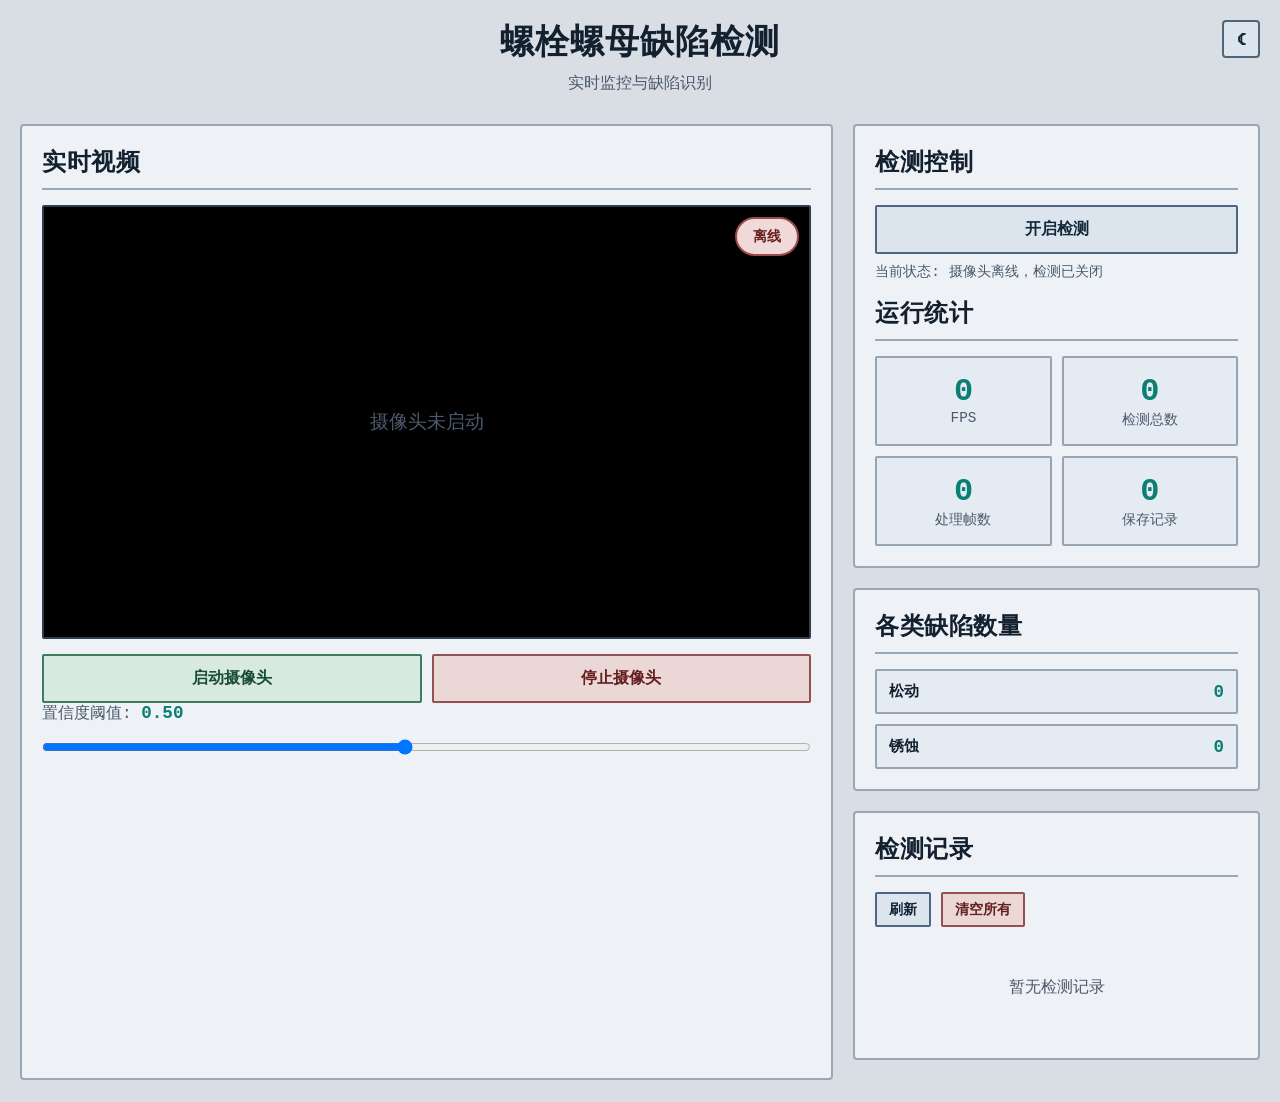
==== data/static/index.html @ 77c81915 "first commit" ====
<!DOCTYPE html>
<html lang="zh-CN">
  <head>
    <meta charset="UTF-8" />
    <meta name="viewport" content="width=device-width, initial-scale=1.0" />
    <title>螺栓螺母缺陷检测平台</title>
    <style>
      :root {
        --bg: #d9dee4;
        --panel: #eef2f6;
        --panel-border: #9aa7b6;
        --text: #13202f;
        --muted: #4a5a6c;
        --accent: #0b7f73;
        --accent-dim: #0a5d54;
        --danger: #9b2e2e;
        --ok: #1f6f46;
      }

      body.theme-night {
        --bg: #0b0f14;
        --panel: #111821;
        --panel-border: #273445;
        --text: #d8e1ec;
        --muted: #8a98aa;
        --accent: #36c2b4;
        --accent-dim: #1f5b56;
        --danger: #c25a5a;
        --ok: #58b77f;
      }

      * {
        margin: 0;
        padding: 0;
        box-sizing: border-box;
      }

      body {
        font-family: "Consolas", "Menlo", "Monaco", monospace;
        background: var(--bg);
        color: var(--text);
        min-height: 100vh;
        padding: 20px;
      }

      .container {
        max-width: 1400px;
        margin: 0 auto;
      }

      header {
        position: relative;
        text-align: center;
        color: var(--text);
        margin-bottom: 30px;
      }

      .theme-icon-btn {
        position: absolute;
        top: 0;
        right: 0;
        width: 38px;
        height: 38px;
        padding: 0;
        display: inline-flex;
        align-items: center;
        justify-content: center;
        border-radius: 4px;
        border: 2px solid #51657a;
        background: #dce5ee;
        color: #122739;
        z-index: 2;
      }

      .theme-icon-btn:hover {
        background: #cfdae6;
      }

      .theme-icon {
        font-size: 18px;
        line-height: 1;
      }

      header h1 {
        font-size: 2.1em;
        letter-spacing: 1px;
        text-shadow: none;
      }

      header p {
        color: var(--muted);
        margin-top: 8px;
      }

      .main-content {
        display: grid;
        grid-template-columns: 2fr 1fr;
        gap: 20px;
      }

      .right-column {
        display: grid;
        gap: 20px;
      }

      .panel {
        background: var(--panel);
        border-radius: 4px;
        border: 2px solid var(--panel-border);
        padding: 20px;
        box-shadow: none;
      }

      .panel h2 {
        color: var(--text);
        margin-bottom: 15px;
        border-bottom: 2px solid var(--panel-border);
        padding-bottom: 10px;
        letter-spacing: 0.5px;
      }

      /* 视频区域 */
      .video-panel {
        grid-row: span 2;
      }

      .video-container {
        position: relative;
        background: #000;
        border-radius: 2px;
        border: 2px solid #2f3e50;
        overflow: hidden;
        margin-bottom: 15px;
      }

      .video-stream {
        width: 100%;
        height: auto;
        display: block;
      }

      .video-placeholder {
        width: 100%;
        aspect-ratio: 16/9;
        display: flex;
        align-items: center;
        justify-content: center;
        color: var(--muted);
        font-size: 1.2em;
      }

      .status-indicator {
        position: absolute;
        top: 10px;
        right: 10px;
        padding: 8px 16px;
        border-radius: 20px;
        font-size: 0.9em;
        font-weight: bold;
        background: #d4dbe3;
        color: #102133;
        border: 2px solid #7a8a9d;
      }

      .status-indicator.active {
        background: #d7ece3;
        border-color: #398866;
        color: #135236;
      }

      .status-indicator.inactive {
        background: #f0d9d9;
        border-color: #9b4a4a;
        color: #682020;
      }

      /* 控制面板 */
      .controls {
        display: grid;
        grid-template-columns: 1fr 1fr;
        gap: 10px;
      }

      .toggle-wrapper {
        margin-bottom: 16px;
      }

      .toggle-tip {
        margin-top: 8px;
        color: var(--muted);
        font-size: 0.9em;
      }

      .control-group {
        margin-bottom: 15px;
      }

      .control-group label {
        display: block;
        margin-bottom: 5px;
        color: var(--muted);
        font-weight: 500;
      }

      button {
        width: 100%;
        padding: 12px;
        border: none;
        border-radius: 2px;
        font-size: 1em;
        font-weight: bold;
        cursor: pointer;
        transition: background 0.2s ease, border-color 0.2s ease;
        border: 2px solid #51657a;
      }

      button:hover {
        transform: none;
        box-shadow: none;
      }

      button:active {
        transform: none;
      }

      .btn-primary {
        background: #dce5ee;
        color: #122739;
        border-color: #4d6782;
      }

      .btn-primary:hover {
        background: #cfdae6;
      }

      .btn-success {
        background: #d8e9e1;
        color: #164d34;
        border-color: #3f7b5b;
      }

      .btn-success:hover {
        background: #cde2d8;
      }

      .btn-danger {
        background: #ecd7d7;
        color: #641f1f;
        border-color: #955151;
      }

      .btn-danger:hover {
        background: #e2caca;
      }

      input[type="range"] {
        width: 100%;
        margin: 10px 0;
      }

      .slider-value {
        text-align: center;
        color: var(--accent);
        font-weight: bold;
        font-size: 1.1em;
      }

      /* 统计信息 */
      .stats-grid {
        display: grid;
        grid-template-columns: repeat(2, 1fr);
        gap: 10px;
      }

      .stat-item {
        background: #e5ebf2;
        color: var(--text);
        padding: 15px;
        border-radius: 2px;
        border: 2px solid #96a4b4;
        text-align: center;
      }

      .stat-value {
        font-size: 2em;
        font-weight: bold;
        color: var(--accent);
      }

      .stat-label {
        font-size: 0.9em;
        color: var(--muted);
      }

      .defect-stats-list {
        display: grid;
        gap: 10px;
      }

      .defect-item {
        display: flex;
        justify-content: space-between;
        align-items: center;
        background: #e5ebf2;
        border: 2px solid #96a4b4;
        border-radius: 2px;
        padding: 10px 12px;
        font-size: 0.95em;
      }

      .defect-name {
        color: var(--text);
        font-weight: 600;
      }

      .defect-count {
        color: var(--accent);
        font-size: 1.15em;
        font-weight: 700;
      }

      /* 检测记录 */
      .detection-list {
        max-height: 500px;
        overflow-y: auto;
      }

      .detection-item {
        display: flex;
        align-items: center;
        padding: 10px;
        border-bottom: 1px solid #9caab9;
        transition: background 0.2s;
      }

      .detection-item:hover {
        background: #d9e1ea;
      }

      .detection-thumb {
        width: 80px;
        height: 60px;
        object-fit: cover;
        border-radius: 4px;
        margin-right: 15px;
      }

      .detection-info {
        flex: 1;
      }

      .detection-time {
        font-size: 0.9em;
        color: var(--muted);
      }

      .detection-confidence {
        display: inline-block;
        padding: 2px 8px;
        background: #d7ece3;
        color: #145239;
        border-radius: 2px;
        border: 1px solid #438b6a;
        font-size: 0.8em;
        margin-top: 5px;
      }

      .detection-actions {
        display: flex;
        gap: 5px;
      }

      .btn-small {
        padding: 6px 12px;
        font-size: 0.9em;
      }

      .empty-state {
        text-align: center;
        padding: 40px;
        color: var(--muted);
      }

      body.theme-night .panel {
        border: 1px solid var(--panel-border);
      }

      body.theme-night .theme-icon-btn {
        border: 1px solid #33465c;
        background: #1b2b3d;
        color: var(--text);
      }

      body.theme-night .theme-icon-btn:hover {
        background: #22364d;
      }

      body.theme-night .panel h2 {
        border-bottom: 1px solid var(--panel-border);
      }

      body.theme-night .video-container {
        border: 1px solid #1b2430;
      }

      body.theme-night .status-indicator {
        background: #1b2430;
        color: var(--text);
        border: 1px solid #2b394c;
      }

      body.theme-night .status-indicator.active {
        background: #163229;
        border-color: #245f4b;
        color: #81d8b0;
      }

      body.theme-night .status-indicator.inactive {
        background: #321818;
        border-color: #5d3131;
        color: #d59494;
      }

      body.theme-night button {
        border: 1px solid #33465c;
      }

      body.theme-night .btn-primary {
        background: #1b2b3d;
        color: var(--text);
        border-color: #365271;
      }

      body.theme-night .btn-primary:hover {
        background: #22364d;
      }

      body.theme-night .btn-success {
        background: #183128;
        color: #b2e6c6;
        border-color: #2b5f4b;
      }

      body.theme-night .btn-success:hover {
        background: #1c3c31;
      }

      body.theme-night .btn-danger {
        background: #321f1f;
        color: #e2b6b6;
        border-color: #674242;
      }

      body.theme-night .btn-danger:hover {
        background: #3a2525;
      }

      body.theme-night .stat-item {
        background: #0f141b;
        border: 1px solid #223042;
      }

      body.theme-night .defect-item {
        background: #0f141b;
        border: 1px solid #223042;
      }

      body.theme-night .detection-item {
        border-bottom: 1px solid #223042;
      }

      body.theme-night .detection-item:hover {
        background: #151e29;
      }

      body.theme-night .detection-confidence {
        background: #15352e;
        color: #8ddcba;
        border: 1px solid #2e6a59;
      }

      /* 响应式设计 */
      @media (max-width: 1024px) {
        .main-content {
          grid-template-columns: 1fr;
        }

        .video-panel {
          grid-row: span 1;
        }
      }
    </style>
  </head>

  <body>
    <div class="container">
      <header>
        <h1>螺栓螺母缺陷检测</h1>
        <p>实时监控与缺陷识别</p>
        <button
          id="btnThemeToggle"
          class="theme-icon-btn"
          aria-label="切换显示模式"
          title="切换显示模式"
        >
          <span id="themeIcon" class="theme-icon">☾</span>
        </button>
      </header>

      <div class="main-content">
        <!-- 视频显示区 -->
        <div class="panel video-panel">
          <h2>实时视频</h2>
          <div class="video-container">
            <img id="videoStream" class="video-stream" style="display: none" />
            <div id="videoPlaceholder" class="video-placeholder">
              摄像头未启动
            </div>
            <div id="statusIndicator" class="status-indicator inactive">
              离线
            </div>
          </div>

          <div class="controls">
            <button id="btnStartCamera" class="btn-success">启动摄像头</button>
            <button id="btnStopCamera" class="btn-danger">停止摄像头</button>
          </div>

          <div class="control-group">
            <label
              >置信度阈值:
              <span id="confidenceValue" class="slider-value">0.50</span></label
            >
            <input
              type="range"
              id="confidenceSlider"
              min="10"
              max="95"
              value="50"
              step="5"
            />
          </div>
        </div>

        <div class="right-column">
          <!-- 检测控制与运行统计 -->
          <div class="panel">
            <h2>检测控制</h2>
            <div class="toggle-wrapper">
              <button id="btnToggleDetection" class="btn-primary">
                开启检测
              </button>
              <div id="toggleDetectionTip" class="toggle-tip">
                当前状态: 检测关闭
              </div>
            </div>

            <h2 style="margin-top: 6px">运行统计</h2>
            <div class="stats-grid">
              <div class="stat-item">
                <div class="stat-value" id="statFps">0</div>
                <div class="stat-label">FPS</div>
              </div>
              <div class="stat-item">
                <div class="stat-value" id="statDetections">0</div>
                <div class="stat-label">检测总数</div>
              </div>
              <div class="stat-item">
                <div class="stat-value" id="statFrames">0</div>
                <div class="stat-label">处理帧数</div>
              </div>
              <div class="stat-item">
                <div class="stat-value" id="statRecords">0</div>
                <div class="stat-label">保存记录</div>
              </div>
            </div>
          </div>

          <!-- 缺陷统计 -->
          <div class="panel">
            <h2>各类缺陷数量</h2>
            <div id="defectStatsList" class="defect-stats-list">
              <div class="defect-item">
                <span class="defect-name">松动</span>
                <span class="defect-count" id="defectLoose">0</span>
              </div>
              <div class="defect-item">
                <span class="defect-name">锈蚀</span>
                <span class="defect-count" id="defectRust">0</span>
              </div>
            </div>
          </div>

          <!-- 检测记录 -->
          <div class="panel">
            <h2>检测记录</h2>
            <div style="margin-bottom: 10px">
              <button
                id="btnRefreshRecords"
                class="btn-primary btn-small"
                style="width: auto; display: inline-block"
              >
                刷新
              </button>
              <button
                id="btnClearRecords"
                class="btn-danger btn-small"
                style="width: auto; display: inline-block"
              >
                清空所有
              </button>
            </div>
            <div id="detectionList" class="detection-list">
              <div class="empty-state">暂无检测记录</div>
            </div>
          </div>
        </div>
      </div>
    </div>

    <script src="app.js"></script>
  </body>
</html>
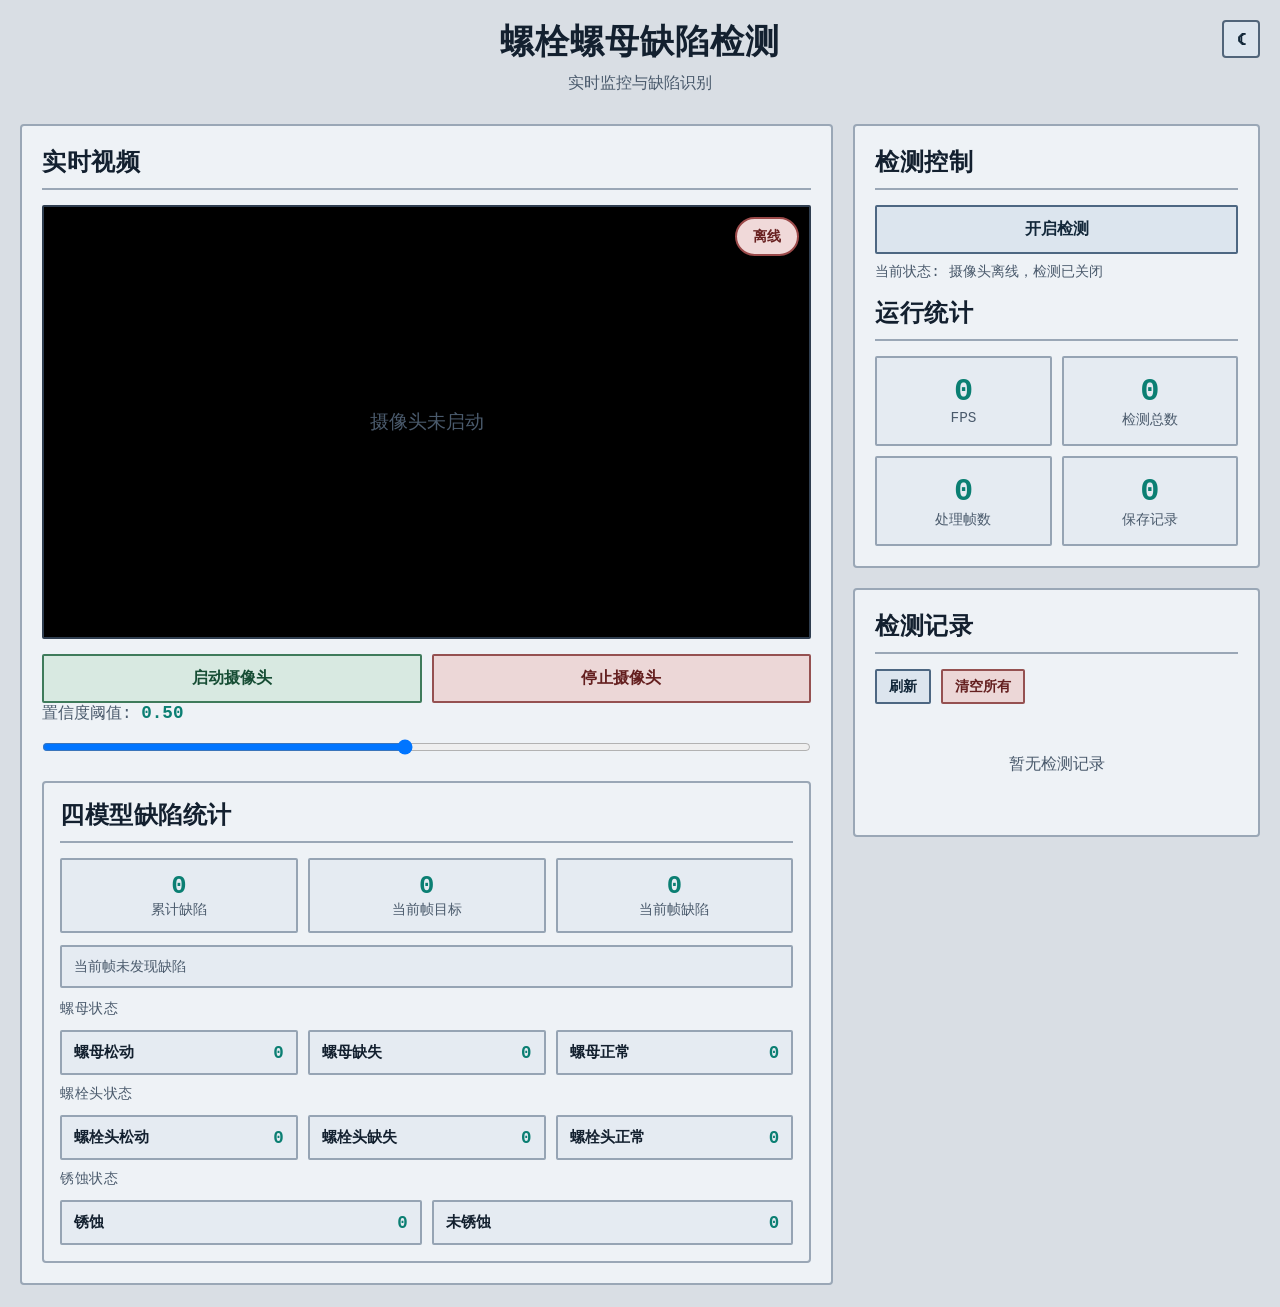
==== commit e64c8141: "新修改的前端，适配4pipeline" ====
--- a/data/static/index.html
+++ b/data/static/index.html
@@ -124,6 +124,12 @@
         grid-row: span 2;
       }
 
+      .video-bottom-stack {
+        display: grid;
+        gap: 16px;
+        margin-top: 16px;
+      }
+
       .video-container {
         position: relative;
         background: #000;
@@ -297,6 +303,63 @@
         gap: 10px;
       }
 
+      .defect-group {
+        display: grid;
+        gap: 10px;
+      }
+
+      .defect-group.nut-group,
+      .defect-group.head-group {
+        grid-template-columns: repeat(3, 1fr);
+      }
+
+      .defect-group.rust-group {
+        grid-template-columns: repeat(2, 1fr);
+      }
+
+      .defect-group-title {
+        color: var(--muted);
+        font-size: 0.85em;
+        letter-spacing: 0.5px;
+        margin-bottom: 2px;
+      }
+
+      .defect-summary {
+        display: grid;
+        grid-template-columns: repeat(3, 1fr);
+        gap: 10px;
+        margin-bottom: 12px;
+      }
+
+      .defect-summary-card {
+        background: #e5ebf2;
+        border: 2px solid #96a4b4;
+        border-radius: 2px;
+        padding: 12px 10px;
+        text-align: center;
+      }
+
+      .defect-summary-value {
+        font-size: 1.6em;
+        font-weight: 700;
+        color: var(--accent);
+      }
+
+      .defect-summary-label {
+        color: var(--muted);
+        font-size: 0.85em;
+      }
+
+      .defect-current-line {
+        margin-bottom: 12px;
+        padding: 10px 12px;
+        background: #e5ebf2;
+        border: 2px solid #96a4b4;
+        border-radius: 2px;
+        color: var(--muted);
+        font-size: 0.9em;
+      }
+
       .defect-item {
         display: flex;
         justify-content: space-between;
@@ -461,6 +524,12 @@
       }
 
       body.theme-night .defect-item {
+        background: #0f141b;
+        border: 1px solid #223042;
+      }
+
+      body.theme-night .defect-summary-card,
+      body.theme-night .defect-current-line {
         background: #0f141b;
         border: 1px solid #223042;
       }
@@ -539,6 +608,72 @@
               value="50"
               step="5"
             />
+          </div>
+
+          <div class="video-bottom-stack">
+            <div class="panel" style="padding: 16px">
+              <h2>四模型缺陷统计</h2>
+              <div class="defect-summary">
+                <div class="defect-summary-card">
+                  <div class="defect-summary-value" id="totalDefectCount">0</div>
+                  <div class="defect-summary-label">累计缺陷</div>
+                </div>
+                <div class="defect-summary-card">
+                  <div class="defect-summary-value" id="currentDetectionCount">0</div>
+                  <div class="defect-summary-label">当前帧目标</div>
+                </div>
+                <div class="defect-summary-card">
+                  <div class="defect-summary-value" id="currentDefectCount">0</div>
+                  <div class="defect-summary-label">当前帧缺陷</div>
+                </div>
+              </div>
+              <div class="defect-current-line" id="currentDefectStatsText">
+                当前帧未发现缺陷
+              </div>
+              <div id="defectStatsList" class="defect-stats-list">
+                <div class="defect-group-title">螺母状态</div>
+                <div class="defect-group nut-group">
+                  <div class="defect-item">
+                    <span class="defect-name">螺母松动</span>
+                    <span class="defect-count" id="defectNutLoose">0</span>
+                  </div>
+                  <div class="defect-item">
+                    <span class="defect-name">螺母缺失</span>
+                    <span class="defect-count" id="defectNutMissing">0</span>
+                  </div>
+                  <div class="defect-item">
+                    <span class="defect-name">螺母正常</span>
+                    <span class="defect-count" id="defectNutNormal">0</span>
+                  </div>
+                </div>
+                <div class="defect-group-title">螺栓头状态</div>
+                <div class="defect-group head-group">
+                  <div class="defect-item">
+                    <span class="defect-name">螺栓头松动</span>
+                    <span class="defect-count" id="defectHeadLoose">0</span>
+                  </div>
+                  <div class="defect-item">
+                    <span class="defect-name">螺栓头缺失</span>
+                    <span class="defect-count" id="defectHeadMissing">0</span>
+                  </div>
+                  <div class="defect-item">
+                    <span class="defect-name">螺栓头正常</span>
+                    <span class="defect-count" id="defectHeadNormal">0</span>
+                  </div>
+                </div>
+                <div class="defect-group-title">锈蚀状态</div>
+                <div class="defect-group rust-group">
+                  <div class="defect-item">
+                    <span class="defect-name">锈蚀</span>
+                    <span class="defect-count" id="defectRust">0</span>
+                  </div>
+                  <div class="defect-item">
+                    <span class="defect-name">未锈蚀</span>
+                    <span class="defect-count" id="defectNoRust">0</span>
+                  </div>
+                </div>
+              </div>
+            </div>
           </div>
         </div>
 
@@ -572,21 +707,6 @@
               <div class="stat-item">
                 <div class="stat-value" id="statRecords">0</div>
                 <div class="stat-label">保存记录</div>
-              </div>
-            </div>
-          </div>
-
-          <!-- 缺陷统计 -->
-          <div class="panel">
-            <h2>各类缺陷数量</h2>
-            <div id="defectStatsList" class="defect-stats-list">
-              <div class="defect-item">
-                <span class="defect-name">松动</span>
-                <span class="defect-count" id="defectLoose">0</span>
-              </div>
-              <div class="defect-item">
-                <span class="defect-name">锈蚀</span>
-                <span class="defect-count" id="defectRust">0</span>
               </div>
             </div>
           </div>
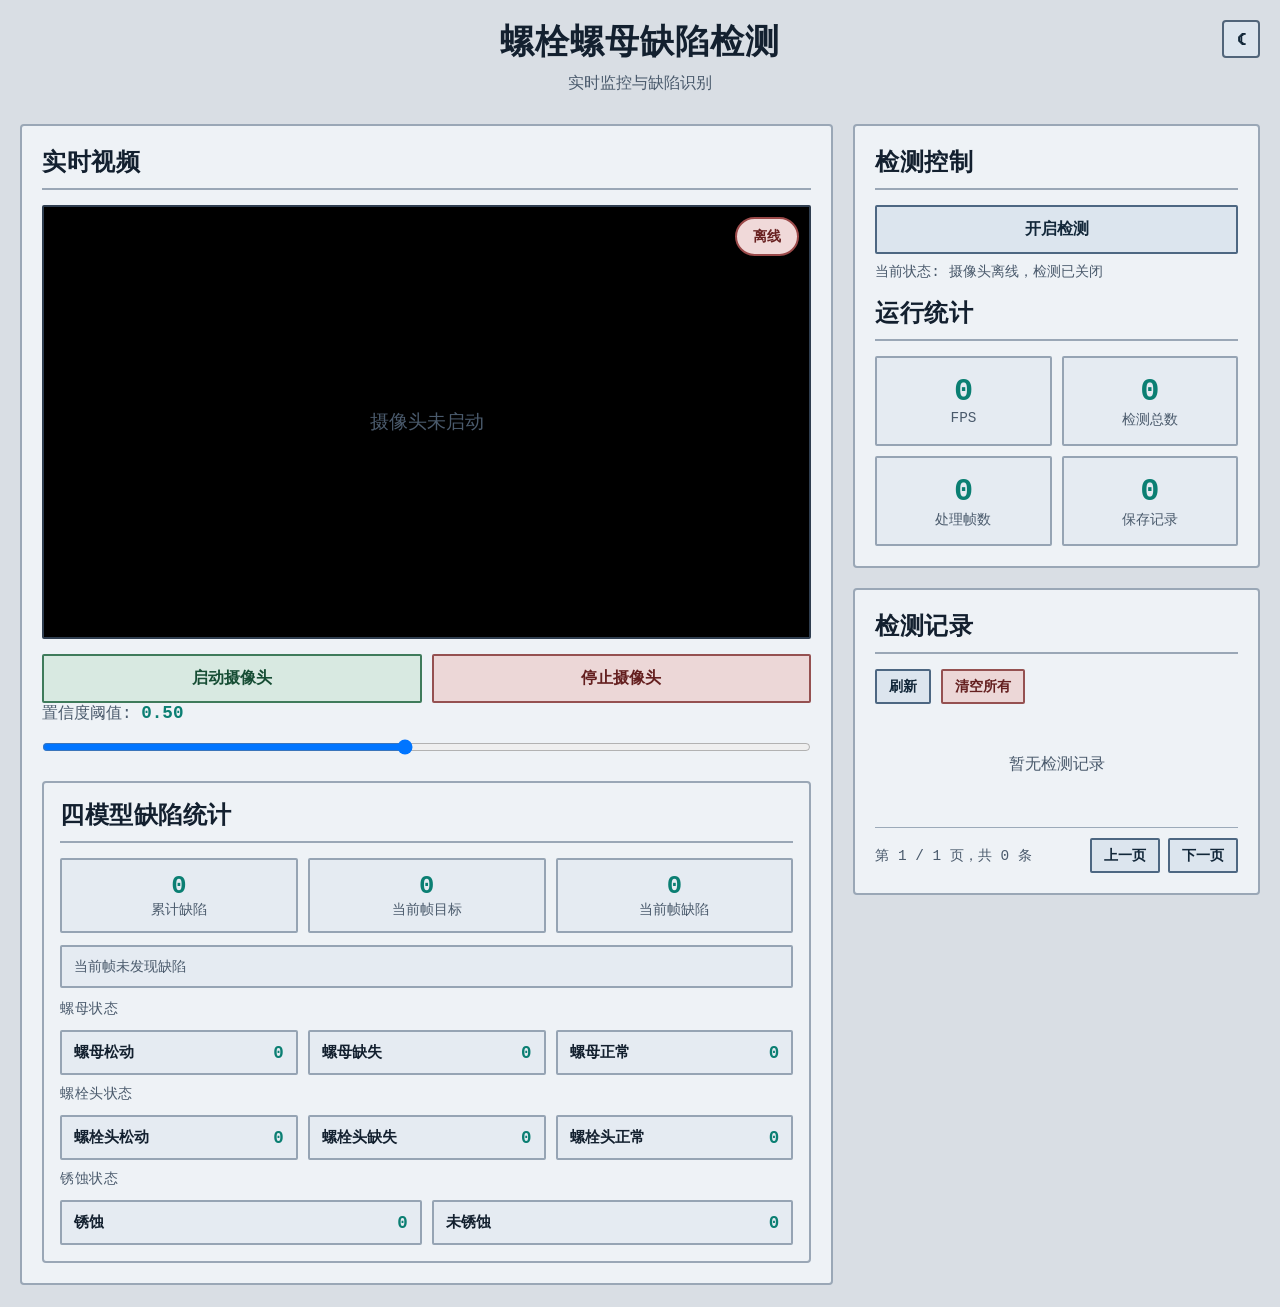
==== commit 5a5bfb63: "放宽可记录条数，并加分页显示记录" ====
--- a/data/static/index.html
+++ b/data/static/index.html
@@ -388,6 +388,26 @@
         overflow-y: auto;
       }
 
+      .records-pagination {
+        display: flex;
+        justify-content: space-between;
+        align-items: center;
+        gap: 10px;
+        margin-top: 12px;
+        padding-top: 10px;
+        border-top: 1px solid #9caab9;
+      }
+
+      .records-page-info {
+        color: var(--muted);
+        font-size: 0.9em;
+      }
+
+      .records-pagination-actions {
+        display: flex;
+        gap: 8px;
+      }
+
       .detection-item {
         display: flex;
         align-items: center;
@@ -540,6 +560,10 @@
 
       body.theme-night .detection-item:hover {
         background: #151e29;
+      }
+
+      body.theme-night .records-pagination {
+        border-top: 1px solid #223042;
       }
 
       body.theme-night .detection-confidence {
@@ -733,6 +757,25 @@
             <div id="detectionList" class="detection-list">
               <div class="empty-state">暂无检测记录</div>
             </div>
+            <div class="records-pagination">
+              <div id="recordsPageInfo" class="records-page-info">第 1 / 1 页，共 0 条</div>
+              <div class="records-pagination-actions">
+                <button
+                  id="btnPrevRecords"
+                  class="btn-primary btn-small"
+                  style="width: auto; display: inline-block"
+                >
+                  上一页
+                </button>
+                <button
+                  id="btnNextRecords"
+                  class="btn-primary btn-small"
+                  style="width: auto; display: inline-block"
+                >
+                  下一页
+                </button>
+              </div>
+            </div>
           </div>
         </div>
       </div>
